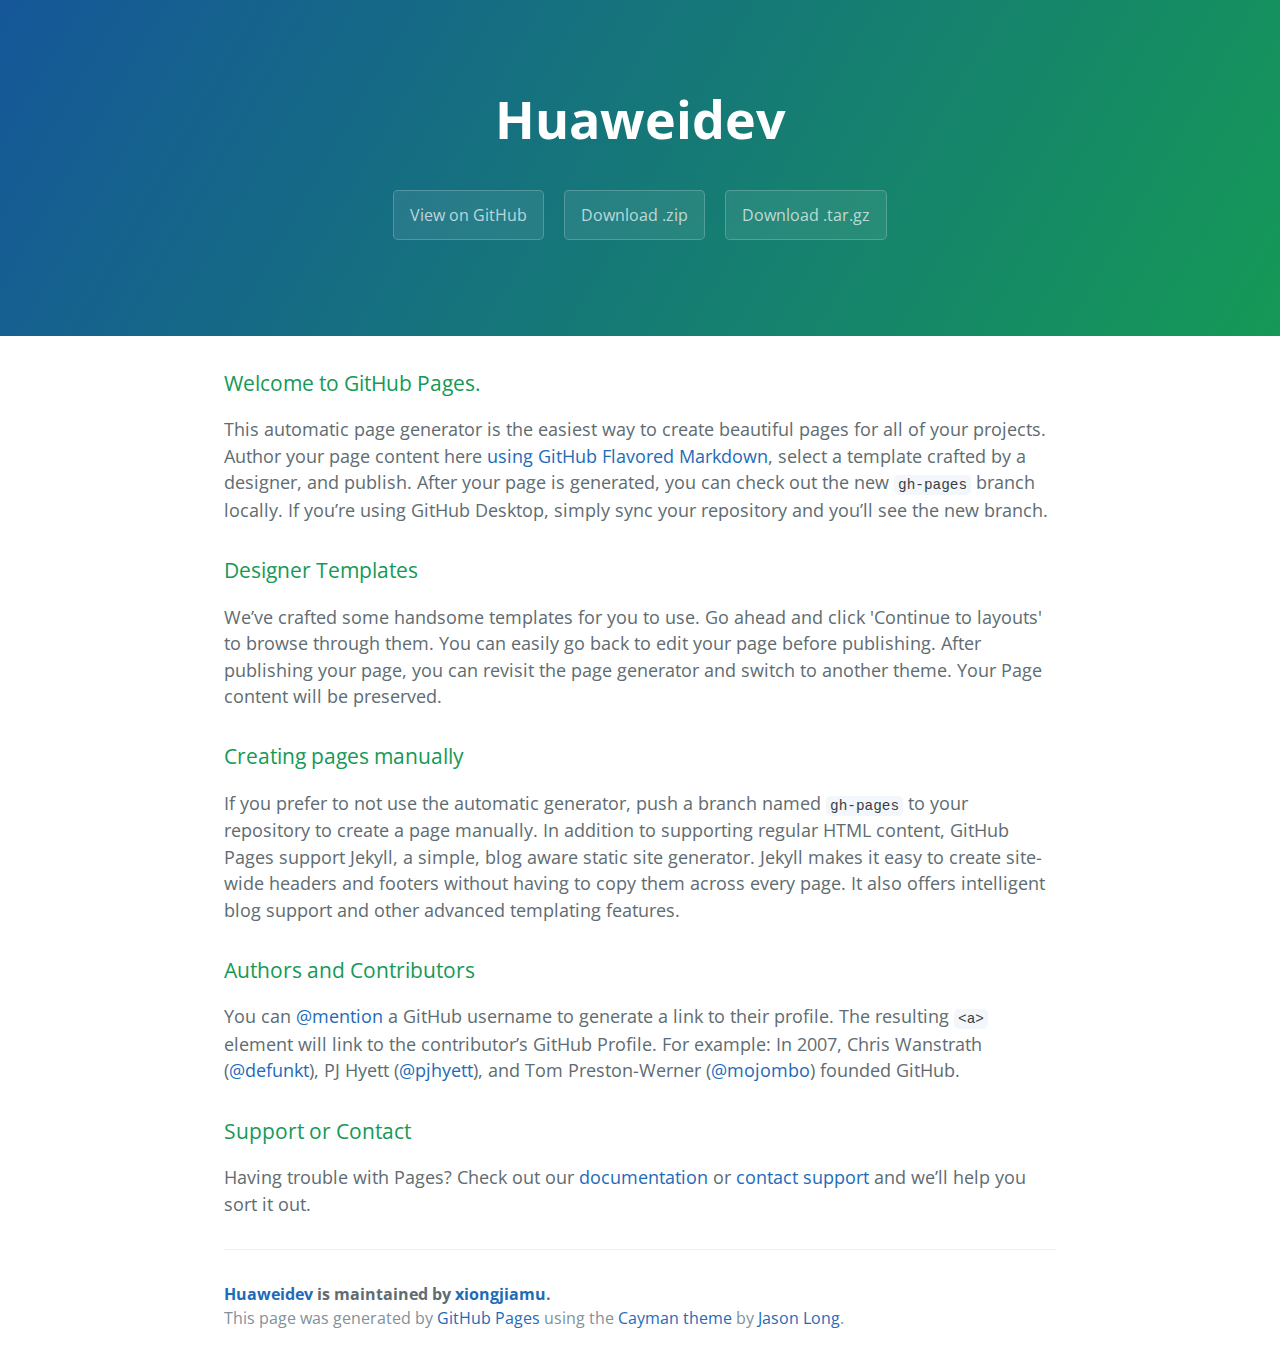
==== index.html @ 99ac03fb "Create gh-pages branch via GitHub" ====
<!DOCTYPE html>
<html lang="en-us">
  <head>
    <meta charset="UTF-8">
    <title>Huaweidev by xiongjiamu</title>
    <meta name="viewport" content="width=device-width, initial-scale=1">
    <link rel="stylesheet" type="text/css" href="stylesheets/normalize.css" media="screen">
    <link href='https://fonts.googleapis.com/css?family=Open+Sans:400,700' rel='stylesheet' type='text/css'>
    <link rel="stylesheet" type="text/css" href="stylesheets/stylesheet.css" media="screen">
    <link rel="stylesheet" type="text/css" href="stylesheets/github-light.css" media="screen">
  </head>
  <body>
    <section class="page-header">
      <h1 class="project-name">Huaweidev</h1>
      <h2 class="project-tagline"></h2>
      <a href="https://github.com/xiongjiamu/huaweiDev" class="btn">View on GitHub</a>
      <a href="https://github.com/xiongjiamu/huaweiDev/zipball/master" class="btn">Download .zip</a>
      <a href="https://github.com/xiongjiamu/huaweiDev/tarball/master" class="btn">Download .tar.gz</a>
    </section>

    <section class="main-content">
      <h3>
<a id="welcome-to-github-pages" class="anchor" href="#welcome-to-github-pages" aria-hidden="true"><span aria-hidden="true" class="octicon octicon-link"></span></a>Welcome to GitHub Pages.</h3>

<p>This automatic page generator is the easiest way to create beautiful pages for all of your projects. Author your page content here <a href="https://guides.github.com/features/mastering-markdown/">using GitHub Flavored Markdown</a>, select a template crafted by a designer, and publish. After your page is generated, you can check out the new <code>gh-pages</code> branch locally. If you’re using GitHub Desktop, simply sync your repository and you’ll see the new branch.</p>

<h3>
<a id="designer-templates" class="anchor" href="#designer-templates" aria-hidden="true"><span aria-hidden="true" class="octicon octicon-link"></span></a>Designer Templates</h3>

<p>We’ve crafted some handsome templates for you to use. Go ahead and click 'Continue to layouts' to browse through them. You can easily go back to edit your page before publishing. After publishing your page, you can revisit the page generator and switch to another theme. Your Page content will be preserved.</p>

<h3>
<a id="creating-pages-manually" class="anchor" href="#creating-pages-manually" aria-hidden="true"><span aria-hidden="true" class="octicon octicon-link"></span></a>Creating pages manually</h3>

<p>If you prefer to not use the automatic generator, push a branch named <code>gh-pages</code> to your repository to create a page manually. In addition to supporting regular HTML content, GitHub Pages support Jekyll, a simple, blog aware static site generator. Jekyll makes it easy to create site-wide headers and footers without having to copy them across every page. It also offers intelligent blog support and other advanced templating features.</p>

<h3>
<a id="authors-and-contributors" class="anchor" href="#authors-and-contributors" aria-hidden="true"><span aria-hidden="true" class="octicon octicon-link"></span></a>Authors and Contributors</h3>

<p>You can <a href="https://help.github.com/articles/basic-writing-and-formatting-syntax/#mentioning-users-and-teams" class="user-mention">@mention</a> a GitHub username to generate a link to their profile. The resulting <code>&lt;a&gt;</code> element will link to the contributor’s GitHub Profile. For example: In 2007, Chris Wanstrath (<a href="https://github.com/defunkt" class="user-mention">@defunkt</a>), PJ Hyett (<a href="https://github.com/pjhyett" class="user-mention">@pjhyett</a>), and Tom Preston-Werner (<a href="https://github.com/mojombo" class="user-mention">@mojombo</a>) founded GitHub.</p>

<h3>
<a id="support-or-contact" class="anchor" href="#support-or-contact" aria-hidden="true"><span aria-hidden="true" class="octicon octicon-link"></span></a>Support or Contact</h3>

<p>Having trouble with Pages? Check out our <a href="https://help.github.com/pages">documentation</a> or <a href="https://github.com/contact">contact support</a> and we’ll help you sort it out.</p>

      <footer class="site-footer">
        <span class="site-footer-owner"><a href="https://github.com/xiongjiamu/huaweiDev">Huaweidev</a> is maintained by <a href="https://github.com/xiongjiamu">xiongjiamu</a>.</span>

        <span class="site-footer-credits">This page was generated by <a href="https://pages.github.com">GitHub Pages</a> using the <a href="https://github.com/jasonlong/cayman-theme">Cayman theme</a> by <a href="https://twitter.com/jasonlong">Jason Long</a>.</span>
      </footer>

    </section>

  
  </body>
</html>
---- stylesheets/stylesheet.css ----
* {
  box-sizing: border-box; }

body {
  padding: 0;
  margin: 0;
  font-family: "Open Sans", "Helvetica Neue", Helvetica, Arial, sans-serif;
  font-size: 16px;
  line-height: 1.5;
  color: #606c71; }

a {
  color: #1e6bb8;
  text-decoration: none; }
  a:hover {
    text-decoration: underline; }

.btn {
  display: inline-block;
  margin-bottom: 1rem;
  color: rgba(255, 255, 255, 0.7);
  background-color: rgba(255, 255, 255, 0.08);
  border-color: rgba(255, 255, 255, 0.2);
  border-style: solid;
  border-width: 1px;
  border-radius: 0.3rem;
  transition: color 0.2s, background-color 0.2s, border-color 0.2s; }
  .btn + .btn {
    margin-left: 1rem; }

.btn:hover {
  color: rgba(255, 255, 255, 0.8);
  text-decoration: none;
  background-color: rgba(255, 255, 255, 0.2);
  border-color: rgba(255, 255, 255, 0.3); }

@media screen and (min-width: 64em) {
  .btn {
    padding: 0.75rem 1rem; } }

@media screen and (min-width: 42em) and (max-width: 64em) {
  .btn {
    padding: 0.6rem 0.9rem;
    font-size: 0.9rem; } }

@media screen and (max-width: 42em) {
  .btn {
    display: block;
    width: 100%;
    padding: 0.75rem;
    font-size: 0.9rem; }
    .btn + .btn {
      margin-top: 1rem;
      margin-left: 0; } }

.page-header {
  color: #fff;
  text-align: center;
  background-color: #159957;
  background-image: linear-gradient(120deg, #155799, #159957); }

@media screen and (min-width: 64em) {
  .page-header {
    padding: 5rem 6rem; } }

@media screen and (min-width: 42em) and (max-width: 64em) {
  .page-header {
    padding: 3rem 4rem; } }

@media screen and (max-width: 42em) {
  .page-header {
    padding: 2rem 1rem; } }

.project-name {
  margin-top: 0;
  margin-bottom: 0.1rem; }

@media screen and (min-width: 64em) {
  .project-name {
    font-size: 3.25rem; } }

@media screen and (min-width: 42em) and (max-width: 64em) {
  .project-name {
    font-size: 2.25rem; } }

@media screen and (max-width: 42em) {
  .project-name {
    font-size: 1.75rem; } }

.project-tagline {
  margin-bottom: 2rem;
  font-weight: normal;
  opacity: 0.7; }

@media screen and (min-width: 64em) {
  .project-tagline {
    font-size: 1.25rem; } }

@media screen and (min-width: 42em) and (max-width: 64em) {
  .project-tagline {
    font-size: 1.15rem; } }

@media screen and (max-width: 42em) {
  .project-tagline {
    font-size: 1rem; } }

.main-content :first-child {
  margin-top: 0; }
.main-content img {
  max-width: 100%; }
.main-content h1, .main-content h2, .main-content h3, .main-content h4, .main-content h5, .main-content h6 {
  margin-top: 2rem;
  margin-bottom: 1rem;
  font-weight: normal;
  color: #159957; }
.main-content p {
  margin-bottom: 1em; }
.main-content code {
  padding: 2px 4px;
  font-family: Consolas, "Liberation Mono", Menlo, Courier, monospace;
  font-size: 0.9rem;
  color: #383e41;
  background-color: #f3f6fa;
  border-radius: 0.3rem; }
.main-content pre {
  padding: 0.8rem;
  margin-top: 0;
  margin-bottom: 1rem;
  font: 1rem Consolas, "Liberation Mono", Menlo, Courier, monospace;
  color: #567482;
  word-wrap: normal;
  background-color: #f3f6fa;
  border: solid 1px #dce6f0;
  border-radius: 0.3rem; }
  .main-content pre > code {
    padding: 0;
    margin: 0;
    font-size: 0.9rem;
    color: #567482;
    word-break: normal;
    white-space: pre;
    background: transparent;
    border: 0; }
.main-content .highlight {
  margin-bottom: 1rem; }
  .main-content .highlight pre {
    margin-bottom: 0;
    word-break: normal; }
.main-content .highlight pre, .main-content pre {
  padding: 0.8rem;
  overflow: auto;
  font-size: 0.9rem;
  line-height: 1.45;
  border-radius: 0.3rem; }
.main-content pre code, .main-content pre tt {
  display: inline;
  max-width: initial;
  padding: 0;
  margin: 0;
  overflow: initial;
  line-height: inherit;
  word-wrap: normal;
  background-color: transparent;
  border: 0; }
  .main-content pre code:before, .main-content pre code:after, .main-content pre tt:before, .main-content pre tt:after {
    content: normal; }
.main-content ul, .main-content ol {
  margin-top: 0; }
.main-content blockquote {
  padding: 0 1rem;
  margin-left: 0;
  color: #819198;
  border-left: 0.3rem solid #dce6f0; }
  .main-content blockquote > :first-child {
    margin-top: 0; }
  .main-content blockquote > :last-child {
    margin-bottom: 0; }
.main-content table {
  display: block;
  width: 100%;
  overflow: auto;
  word-break: normal;
  word-break: keep-all; }
  .main-content table th {
    font-weight: bold; }
  .main-content table th, .main-content table td {
    padding: 0.5rem 1rem;
    border: 1px solid #e9ebec; }
.main-content dl {
  padding: 0; }
  .main-content dl dt {
    padding: 0;
    margin-top: 1rem;
    font-size: 1rem;
    font-weight: bold; }
  .main-content dl dd {
    padding: 0;
    margin-bottom: 1rem; }
.main-content hr {
  height: 2px;
  padding: 0;
  margin: 1rem 0;
  background-color: #eff0f1;
  border: 0; }

@media screen and (min-width: 64em) {
  .main-content {
    max-width: 64rem;
    padding: 2rem 6rem;
    margin: 0 auto;
    font-size: 1.1rem; } }

@media screen and (min-width: 42em) and (max-width: 64em) {
  .main-content {
    padding: 2rem 4rem;
    font-size: 1.1rem; } }

@media screen and (max-width: 42em) {
  .main-content {
    padding: 2rem 1rem;
    font-size: 1rem; } }

.site-footer {
  padding-top: 2rem;
  margin-top: 2rem;
  border-top: solid 1px #eff0f1; }

.site-footer-owner {
  display: block;
  font-weight: bold; }

.site-footer-credits {
  color: #819198; }

@media screen and (min-width: 64em) {
  .site-footer {
    font-size: 1rem; } }

@media screen and (min-width: 42em) and (max-width: 64em) {
  .site-footer {
    font-size: 1rem; } }

@media screen and (max-width: 42em) {
  .site-footer {
    font-size: 0.9rem; } }
---- stylesheets/github-light.css ----
/*
The MIT License (MIT)

Copyright (c) 2016 GitHub, Inc.

Permission is hereby granted, free of charge, to any person obtaining a copy
of this software and associated documentation files (the "Software"), to deal
in the Software without restriction, including without limitation the rights
to use, copy, modify, merge, publish, distribute, sublicense, and/or sell
copies of the Software, and to permit persons to whom the Software is
furnished to do so, subject to the following conditions:

The above copyright notice and this permission notice shall be included in all
copies or substantial portions of the Software.

THE SOFTWARE IS PROVIDED "AS IS", WITHOUT WARRANTY OF ANY KIND, EXPRESS OR
IMPLIED, INCLUDING BUT NOT LIMITED TO THE WARRANTIES OF MERCHANTABILITY,
FITNESS FOR A PARTICULAR PURPOSE AND NONINFRINGEMENT. IN NO EVENT SHALL THE
AUTHORS OR COPYRIGHT HOLDERS BE LIABLE FOR ANY CLAIM, DAMAGES OR OTHER
LIABILITY, WHETHER IN AN ACTION OF CONTRACT, TORT OR OTHERWISE, ARISING FROM,
OUT OF OR IN CONNECTION WITH THE SOFTWARE OR THE USE OR OTHER DEALINGS IN THE
SOFTWARE.

*/

.pl-c /* comment */ {
  color: #969896;
}

.pl-c1 /* constant, variable.other.constant, support, meta.property-name, support.constant, support.variable, meta.module-reference, markup.raw, meta.diff.header */,
.pl-s .pl-v /* string variable */ {
  color: #0086b3;
}

.pl-e /* entity */,
.pl-en /* entity.name */ {
  color: #795da3;
}

.pl-smi /* variable.parameter.function, storage.modifier.package, storage.modifier.import, storage.type.java, variable.other */,
.pl-s .pl-s1 /* string source */ {
  color: #333;
}

.pl-ent /* entity.name.tag */ {
  color: #63a35c;
}

.pl-k /* keyword, storage, storage.type */ {
  color: #a71d5d;
}

.pl-s /* string */,
.pl-pds /* punctuation.definition.string, string.regexp.character-class */,
.pl-s .pl-pse .pl-s1 /* string punctuation.section.embedded source */,
.pl-sr /* string.regexp */,
.pl-sr .pl-cce /* string.regexp constant.character.escape */,
.pl-sr .pl-sre /* string.regexp source.ruby.embedded */,
.pl-sr .pl-sra /* string.regexp string.regexp.arbitrary-repitition */ {
  color: #183691;
}

.pl-v /* variable */ {
  color: #ed6a43;
}

.pl-id /* invalid.deprecated */ {
  color: #b52a1d;
}

.pl-ii /* invalid.illegal */ {
  color: #f8f8f8;
  background-color: #b52a1d;
}

.pl-sr .pl-cce /* string.regexp constant.character.escape */ {
  font-weight: bold;
  color: #63a35c;
}

.pl-ml /* markup.list */ {
  color: #693a17;
}

.pl-mh /* markup.heading */,
.pl-mh .pl-en /* markup.heading entity.name */,
.pl-ms /* meta.separator */ {
  font-weight: bold;
  color: #1d3e81;
}

.pl-mq /* markup.quote */ {
  color: #008080;
}

.pl-mi /* markup.italic */ {
  font-style: italic;
  color: #333;
}

.pl-mb /* markup.bold */ {
  font-weight: bold;
  color: #333;
}

.pl-md /* markup.deleted, meta.diff.header.from-file */ {
  color: #bd2c00;
  background-color: #ffecec;
}

.pl-mi1 /* markup.inserted, meta.diff.header.to-file */ {
  color: #55a532;
  background-color: #eaffea;
}

.pl-mdr /* meta.diff.range */ {
  font-weight: bold;
  color: #795da3;
}

.pl-mo /* meta.output */ {
  color: #1d3e81;
}
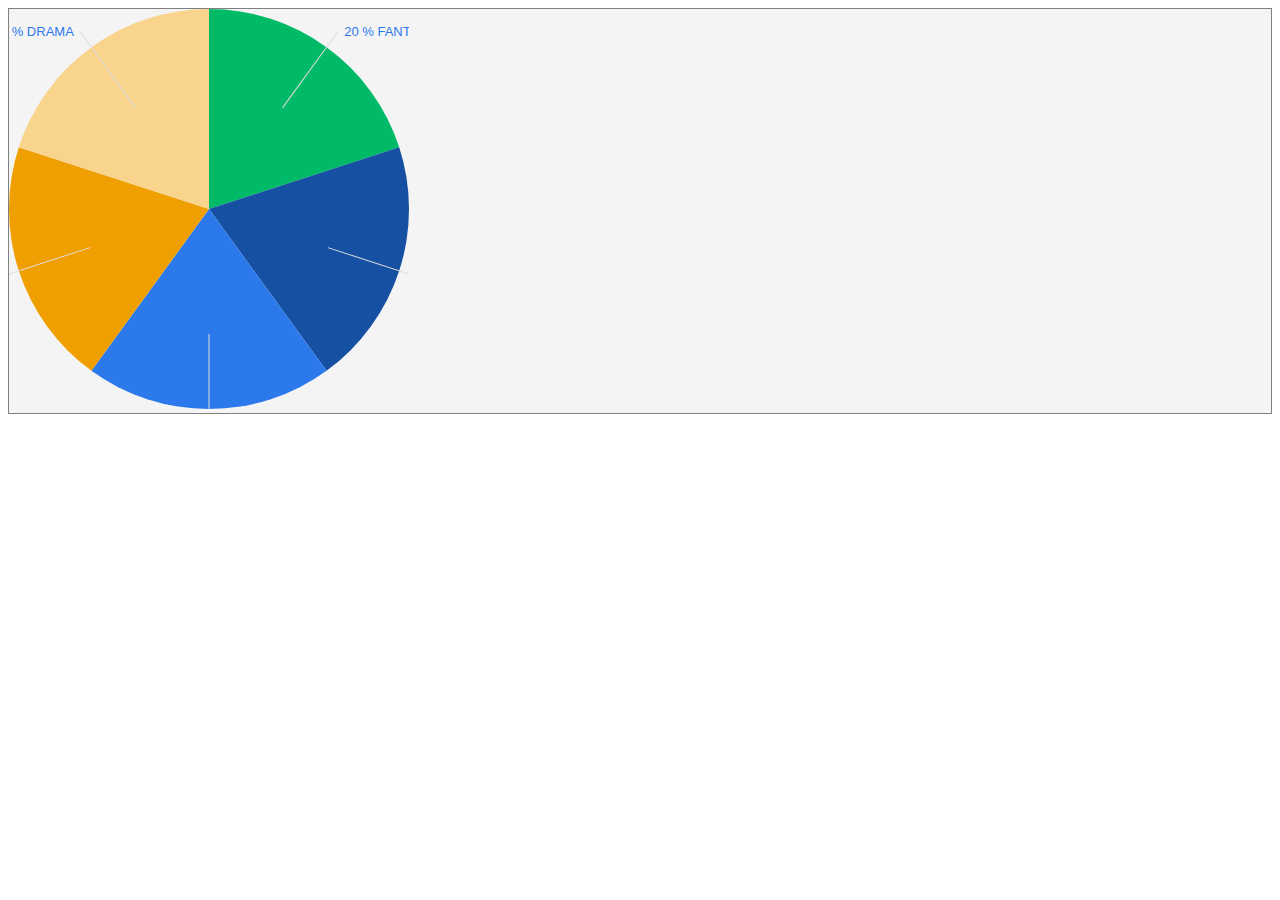
==== commit c7cbffd3: "d3.js" ====
--- a/index.html
+++ b/index.html
@@ -1,57 +1,70 @@
 <!DOCTYPE html>
-<html lang="en-us">
-  <head>
-    <meta charset="UTF-8">
-    <title>Huaweidev by xiongjiamu</title>
-    <meta name="viewport" content="width=device-width, initial-scale=1">
-    <link rel="stylesheet" type="text/css" href="stylesheets/normalize.css" media="screen">
-    <link href='https://fonts.googleapis.com/css?family=Open+Sans:400,700' rel='stylesheet' type='text/css'>
-    <link rel="stylesheet" type="text/css" href="stylesheets/stylesheet.css" media="screen">
-    <link rel="stylesheet" type="text/css" href="stylesheets/github-light.css" media="screen">
-  </head>
-  <body>
-    <section class="page-header">
-      <h1 class="project-name">Huaweidev</h1>
-      <h2 class="project-tagline"></h2>
-      <a href="https://github.com/xiongjiamu/huaweiDev" class="btn">View on GitHub</a>
-      <a href="https://github.com/xiongjiamu/huaweiDev/zipball/master" class="btn">Download .zip</a>
-      <a href="https://github.com/xiongjiamu/huaweiDev/tarball/master" class="btn">Download .tar.gz</a>
-    </section>
+<html>
+<head>
+  <title>Pie Chart</title>
+  <link rel="stylesheet" href="css/app.css"/>
+  <script src="js/jquery.js"></script>
+  <script src="js/d3.v3.min.js" charset="utf-8"></script>
+  <script src="js/pie-chart.js"></script>
 
-    <section class="main-content">
-      <h3>
-<a id="welcome-to-github-pages" class="anchor" href="#welcome-to-github-pages" aria-hidden="true"><span aria-hidden="true" class="octicon octicon-link"></span></a>Welcome to GitHub Pages.</h3>
+</head>
+<body>
 
-<p>This automatic page generator is the easiest way to create beautiful pages for all of your projects. Author your page content here <a href="https://guides.github.com/features/mastering-markdown/">using GitHub Flavored Markdown</a>, select a template crafted by a designer, and publish. After your page is generated, you can check out the new <code>gh-pages</code> branch locally. If you’re using GitHub Desktop, simply sync your repository and you’ll see the new branch.</p>
+<div id="pieChart"></div>
 
-<h3>
-<a id="designer-templates" class="anchor" href="#designer-templates" aria-hidden="true"><span aria-hidden="true" class="octicon octicon-link"></span></a>Designer Templates</h3>
+<div id="pieLightBox">
+  <h3 class="title"></h3>
+  <div class="desc"></div>
+</div>
 
-<p>We’ve crafted some handsome templates for you to use. Go ahead and click 'Continue to layouts' to browse through them. You can easily go back to edit your page before publishing. After publishing your page, you can revisit the page generator and switch to another theme. Your Page content will be preserved.</p>
 
-<h3>
-<a id="creating-pages-manually" class="anchor" href="#creating-pages-manually" aria-hidden="true"><span aria-hidden="true" class="octicon octicon-link"></span></a>Creating pages manually</h3>
 
-<p>If you prefer to not use the automatic generator, push a branch named <code>gh-pages</code> to your repository to create a page manually. In addition to supporting regular HTML content, GitHub Pages support Jekyll, a simple, blog aware static site generator. Jekyll makes it easy to create site-wide headers and footers without having to copy them across every page. It also offers intelligent blog support and other advanced templating features.</p>
+<script>
+  var data = [
+    {
+      "title": "Fantastic",
+      "value": 20,
+      "color": "#00ba68",
+      "description": "Lorem Ipsum is simply dummy text of the printing and typesetting industry. Lorem Ipsum has been the industry's standard dummy text ever since the 1500s, when an unknown printer took a galley of type and scrambled it to make a type specimen book. It has survived not only five centuries, but also the leap into electronic typesetting, remaining essentially unchanged."
+    },
+    {
+      "title": "Comedy",
+      "value": 20,
+      "color": "#1550a3",
+      "description": "The standard chunk of Lorem Ipsum used since the 1500s is reproduced below for those interested. Sections 1.10.32 and 1.10.33 from de Finibus Bonorum et Malorum by Cicero are also reproduced in their exact original form, accompanied by English versions from the 1914 translation by H. Rackham."
+    },
+    {
+      "title": "Old movies",
+      "value": 20,
+      "color": "#2b79eb",
+      "description": "It is a long established fact that a reader will be distracted by the readable content of a page when looking at its layout. The point of using Lorem Ipsum is that it has a more-or-less normal distribution of letters, as opposed to using 'Content here, content here', making it look like readable English."
+    },
+    {
+      "title": "Action",
+      "value": 20,
+      "color": "#f09f00",
+      "description": "Many desktop publishing packages and web page editors now use Lorem Ipsum as their default model text, and a search for 'lorem ipsum' will uncover many web sites still in their infancy. Various versions have evolved over the years, sometimes by accident, sometimes on purpose (injected humour and the like)."
+    },
+    {
+      "title": "Drama",
+      "value": 20,
+      "color": "#f9d48c",
+      "description": "There are many variations of passages of Lorem Ipsum available, but the majority have suffered alteration in some form, by injected humour, or randomised words which don't look even slightly believable. If you are going to use a passage of Lorem Ipsum, you need to be sure there isn't anything embarrassing hidden in the middle of text. "
+    }
+  ];
 
-<h3>
-<a id="authors-and-contributors" class="anchor" href="#authors-and-contributors" aria-hidden="true"><span aria-hidden="true" class="octicon octicon-link"></span></a>Authors and Contributors</h3>
 
-<p>You can <a href="https://help.github.com/articles/basic-writing-and-formatting-syntax/#mentioning-users-and-teams" class="user-mention">@mention</a> a GitHub username to generate a link to their profile. The resulting <code>&lt;a&gt;</code> element will link to the contributor’s GitHub Profile. For example: In 2007, Chris Wanstrath (<a href="https://github.com/defunkt" class="user-mention">@defunkt</a>), PJ Hyett (<a href="https://github.com/pjhyett" class="user-mention">@pjhyett</a>), and Tom Preston-Werner (<a href="https://github.com/mojombo" class="user-mention">@mojombo</a>) founded GitHub.</p>
+  $('#pieChart').pieChart({
+    data: data,
+    lightBox: '#pieLightBox',
+    width: 400,
+    height: 400,
+    radius: 200,
+    innerRadius: 0
+  });
 
-<h3>
-<a id="support-or-contact" class="anchor" href="#support-or-contact" aria-hidden="true"><span aria-hidden="true" class="octicon octicon-link"></span></a>Support or Contact</h3>
 
-<p>Having trouble with Pages? Check out our <a href="https://help.github.com/pages">documentation</a> or <a href="https://github.com/contact">contact support</a> and we’ll help you sort it out.</p>
+</script>
 
-      <footer class="site-footer">
-        <span class="site-footer-owner"><a href="https://github.com/xiongjiamu/huaweiDev">Huaweidev</a> is maintained by <a href="https://github.com/xiongjiamu">xiongjiamu</a>.</span>
-
-        <span class="site-footer-credits">This page was generated by <a href="https://pages.github.com">GitHub Pages</a> using the <a href="https://github.com/jasonlong/cayman-theme">Cayman theme</a> by <a href="https://twitter.com/jasonlong">Jason Long</a>.</span>
-      </footer>
-
-    </section>
-
-  
-  </body>
-</html>
+</body>
+</html>--- a/css/app.css
+++ b/css/app.css
@@ -0,0 +1,55 @@
+#pieChart {
+  background-color: #f4f4f4;
+  border: 1px solid gray;
+  font-size: 13px;
+  text-shadow: none;
+  margin: 0 auto;
+}
+
+.arc:hover {
+  opacity: 0.7;
+}
+
+.path {
+  cursor: pointer;
+}
+
+.path.active {
+  opacity: 0.6;
+}
+
+.title {
+  font-family: Arial;
+  text-transform: uppercase;
+  color: #2b79ec;
+}
+
+.arc:hover .title {
+  font-weight: bold;
+  color: #646c6c;
+}
+
+#pieLightBox {
+  width: 180px;
+  border: 1px solid #333;
+  border-radius: 4px;
+  padding: 10px;
+  position: absolute;
+  display: none;
+  background: #fff;
+}
+
+#pieLightBox h3 {
+  margin: 0;
+  text-align: center;
+  font-size: 14px;
+  text-transform: capitalize;
+  padding-bottom: 5px;
+}
+
+#pieLightBox div {
+  font-family: Arial;
+  font-size: 12px;
+  line-height: 1.2;
+  text-align: justify;
+}